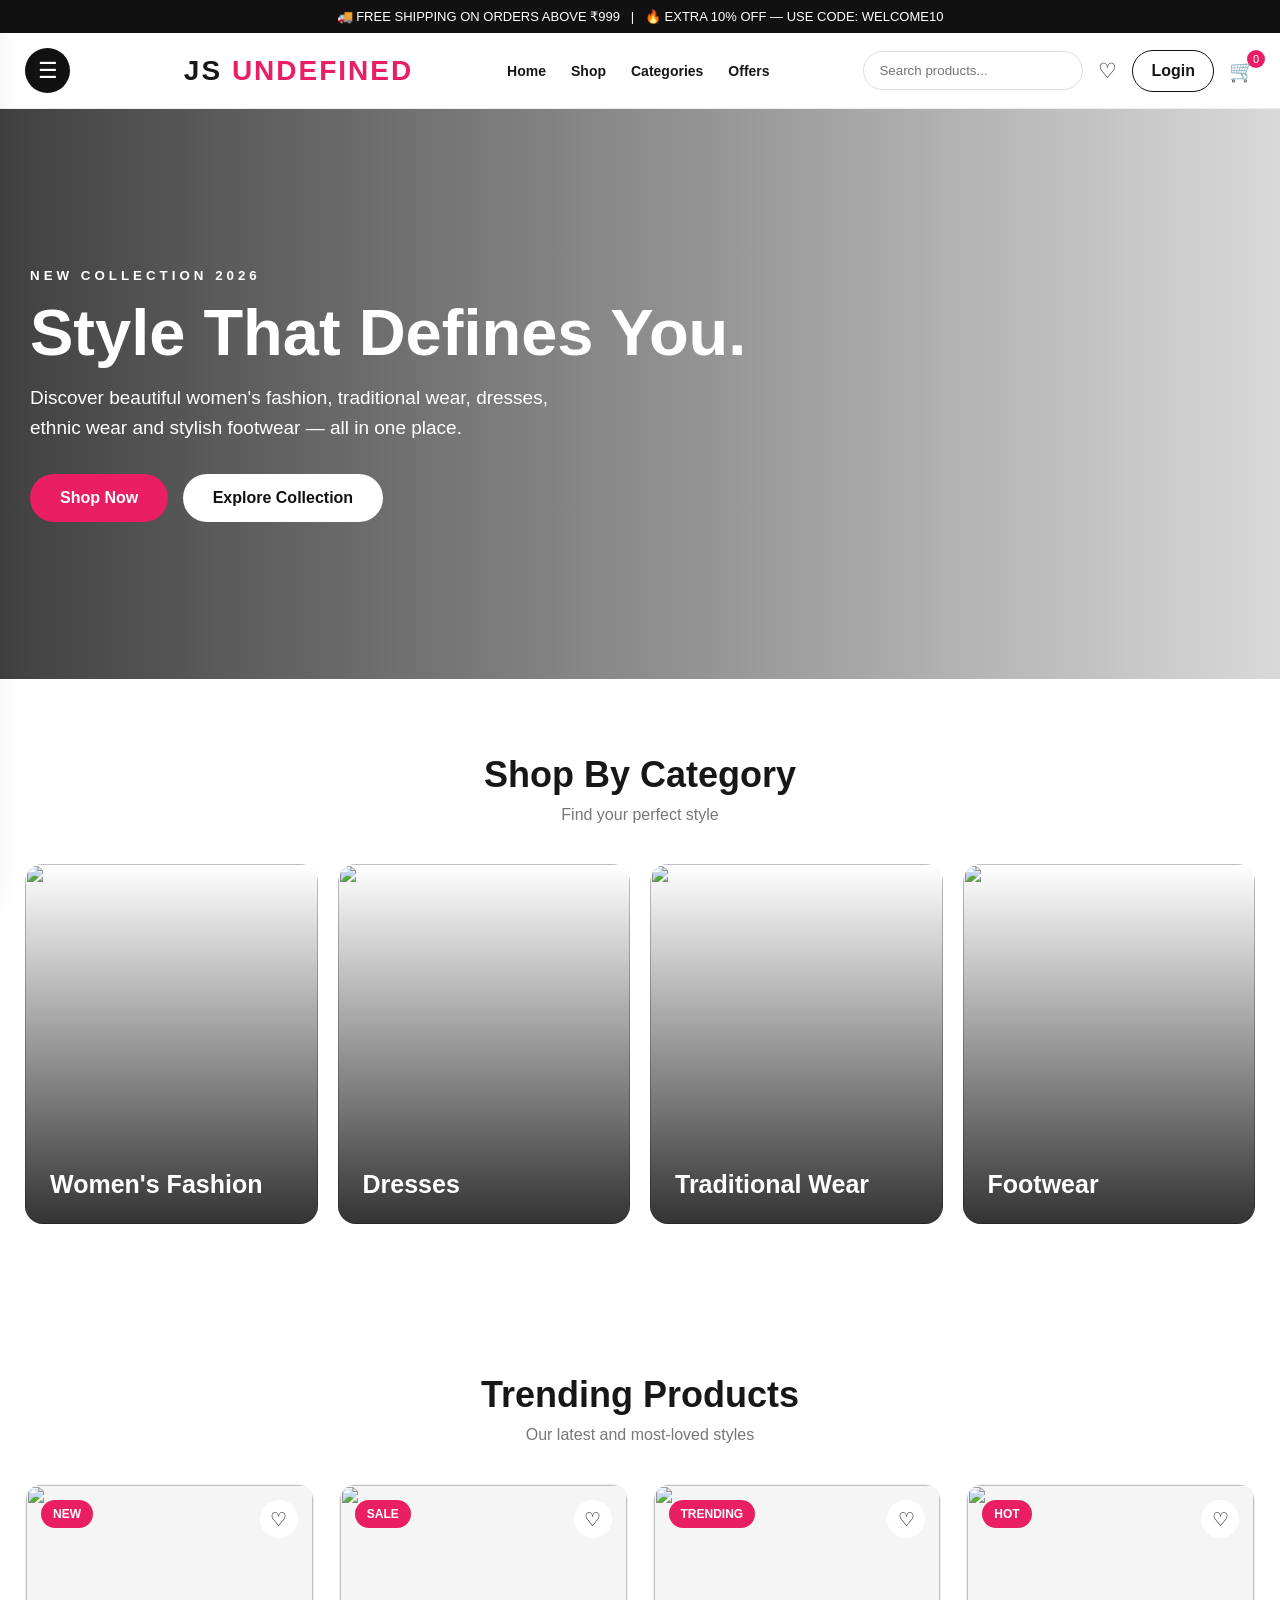
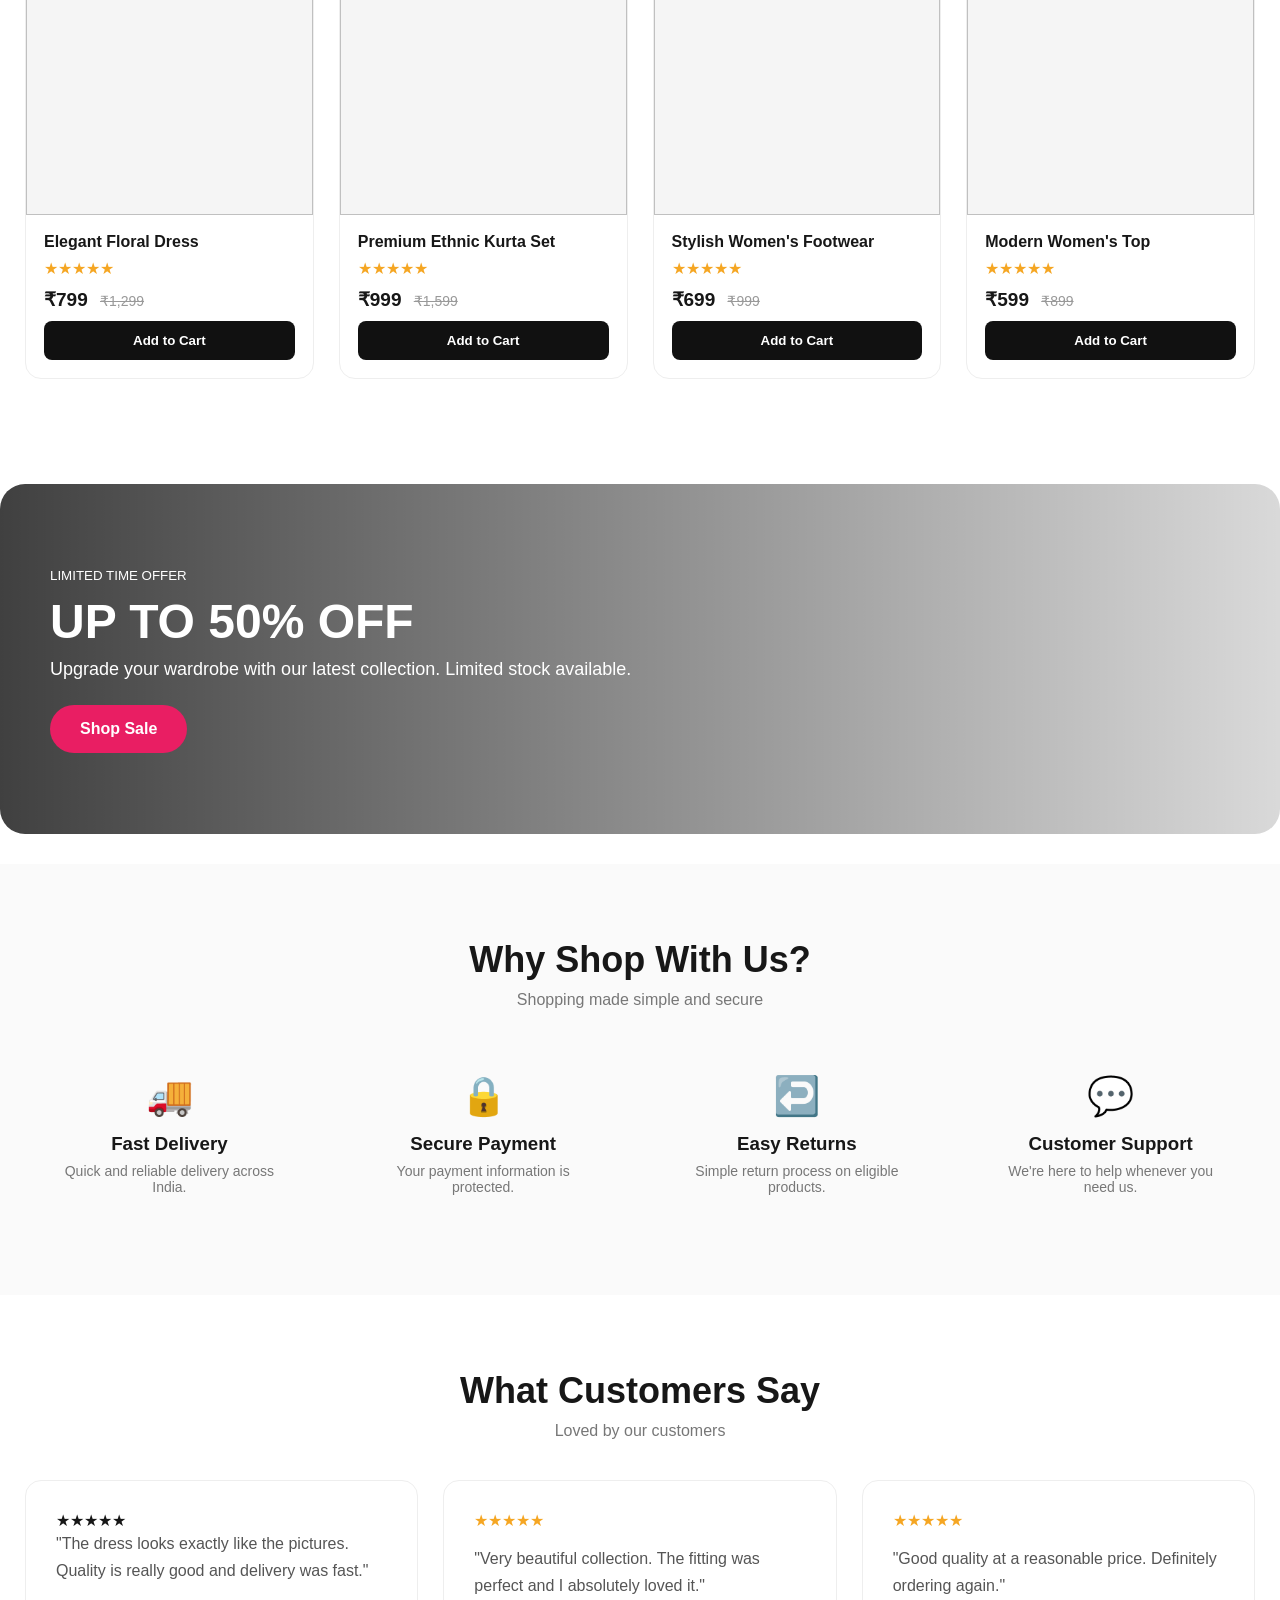
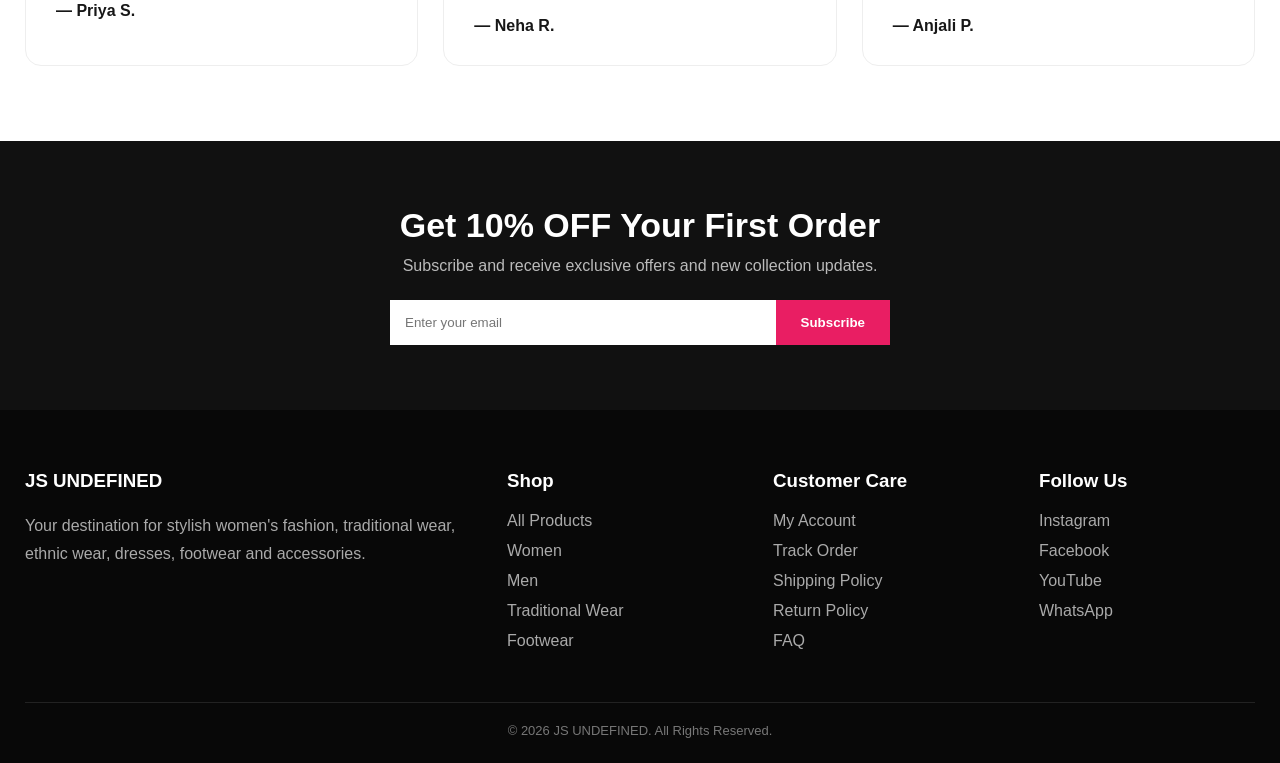
==== index.html @ e0d79042 "Update index.html" ====
<!DOCTYPE html>
<html lang="en">
<head>
<meta charset="UTF-8">
<meta name="viewport" content="width=device-width, initial-scale=1.0">

<title>JS UNDEFINED — Fashion & Lifestyle</title>

<style>
*{
    margin:0;
    padding:0;
    box-sizing:border-box;
    font-family:Arial,Helvetica,sans-serif;
}

html{
    scroll-behavior:smooth;
}

body{
    background:#fff;
    color:#171717;
}

a{
    text-decoration:none;
    color:inherit;
}

button{
    cursor:pointer;
}

/* TOP OFFER */
.topbar{
    background:#111;
    color:white;
    text-align:center;
    padding:9px;
    font-size:13px;
}

/* HEADER */
header{
    position:sticky;
    top:0;
    z-index:1000;
    background:white;
    border-bottom:1px solid #eee;
}

.navbar{
    height:75px;
    max-width:1450px;
    margin:auto;
    padding:0 25px;
    display:flex;
    align-items:center;
    justify-content:space-between;
}

/* MENU BUTTON */
.menu-btn{
    width:45px;
    height:45px;
    border:none;
    border-radius:50%;
    background:#111;
    color:white;
    font-size:22px;
    display:flex;
    align-items:center;
    justify-content:center;
    transition:.3s;
}

.menu-btn:hover{
    background:#e91e63;
    transform:rotate(90deg);
}

/* LOGO */
.logo{
    font-size:28px;
    font-weight:900;
    letter-spacing:2px;
    margin-left:20px;
}

.logo span{
    color:#e91e63;
}

/* DESKTOP LINKS */
.navlinks{
    display:flex;
    gap:25px;
    font-size:14px;
    font-weight:bold;
}

.navlinks a:hover{
    color:#e91e63;
}

/* ACTIONS */
.nav-actions{
    display:flex;
    align-items:center;
    gap:15px;
}

.search{
    width:220px;
    padding:11px 15px;
    border:1px solid #ddd;
    border-radius:25px;
    outline:none;
}

.icon{
    font-size:21px;
}

.cart{
    position:relative;
}

.cart-count{
    position:absolute;
    top:-9px;
    right:-10px;
    width:18px;
    height:18px;
    border-radius:50%;
    background:#e91e63;
    color:white;
    display:flex;
    align-items:center;
    justify-content:center;
    font-size:11px;
}

/* LOGIN BUTTON */
.login-btn{
    padding:11px 18px;
    border:1px solid #111;
    border-radius:25px;
    font-weight:bold;
}

.login-btn:hover{
    background:#111;
    color:white;
}

/* SIDE MENU */
.side-menu{
    position:fixed;
    top:0;
    left:-350px;
    width:330px;
    height:100vh;
    background:white;
    z-index:3000;
    box-shadow:5px 0 30px rgba(0,0,0,.2);
    transition:.35s;
    overflow-y:auto;
}

.side-menu.active{
    left:0;
}

.menu-header{
    background:#111;
    color:white;
    padding:25px;
    display:flex;
    justify-content:space-between;
    align-items:center;
}

.menu-header h2{
    font-size:21px;
}

.close-menu{
    border:none;
    background:none;
    color:white;
    font-size:28px;
}

.menu-section{
    padding:20px 25px 10px;
    font-size:12px;
    color:#999;
    text-transform:uppercase;
    font-weight:bold;
}

.menu-item{
    display:flex;
    align-items:center;
    gap:15px;
    padding:14px 25px;
    font-size:15px;
    border-bottom:1px solid #f2f2f2;
}

.menu-item:hover{
    background:#fafafa;
    color:#e91e63;
}

.menu-icon{
    width:25px;
    font-size:18px;
}

.menu-login{
    margin:20px;
    padding:14px;
    background:#e91e63;
    color:white;
    border-radius:8px;
    text-align:center;
    font-weight:bold;
}

/* MENU OVERLAY */
.menu-overlay{
    position:fixed;
    inset:0;
    background:rgba(0,0,0,.5);
    z-index:2500;
    display:none;
}

.menu-overlay.active{
    display:block;
}

/* HERO */
.hero{
    min-height:570px;
    display:flex;
    align-items:center;
    color:white;
    background:
    linear-gradient(90deg,rgba(0,0,0,.75),rgba(0,0,0,.15)),
    url("https://images.unsplash.com/photo-1483985988355-763728e1935b?auto=format&fit=crop&w=1800&q=85")
    center/cover;
}

.hero-content{
    max-width:1450px;
    width:100%;
    margin:auto;
    padding:60px 30px;
}

.hero small{
    letter-spacing:4px;
    text-transform:uppercase;
    font-weight:bold;
}

.hero h1{
    font-size:65px;
    max-width:750px;
    margin:15px 0;
    line-height:1.05;
}

.hero p{
    max-width:550px;
    font-size:19px;
    line-height:1.6;
    margin-bottom:30px;
}

.btn{
    display:inline-block;
    padding:15px 30px;
    border:none;
    border-radius:30px;
    background:#e91e63;
    color:white;
    font-weight:bold;
    transition:.3s;
}

.btn:hover{
    background:#c2185b;
    transform:translateY(-3px);
}

.btn.light{
    background:white;
    color:#111;
    margin-left:10px;
}

/* SECTIONS */
.section{
    max-width:1450px;
    margin:auto;
    padding:75px 25px;
}

.section-heading{
    text-align:center;
    margin-bottom:40px;
}

.section-heading h2{
    font-size:36px;
    margin-bottom:10px;
}

.section-heading p{
    color:#777;
}

/* CATEGORY */
.categories{
    display:grid;
    grid-template-columns:repeat(4,1fr);
    gap:20px;
}

.category{
    height:360px;
    position:relative;
    overflow:hidden;
    border-radius:18px;
}

.category img{
    width:100%;
    height:100%;
    object-fit:cover;
    transition:.5s;
}

.category:hover img{
    transform:scale(1.08);
}

.category-overlay{
    position:absolute;
    inset:0;
    background:linear-gradient(transparent,rgba(0,0,0,.8));
    display:flex;
    align-items:flex-end;
    padding:25px;
    color:white;
}

.category-overlay h3{
    font-size:25px;
}

/* PRODUCTS */
.products{
    display:grid;
    grid-template-columns:repeat(4,1fr);
    gap:25px;
}

.product{
    background:white;
    border:1px solid #eee;
    border-radius:16px;
    overflow:hidden;
    transition:.3s;
}

.product:hover{
    transform:translateY(-6px);
    box-shadow:0 15px 35px rgba(0,0,0,.1);
}

.product-img{
    position:relative;
    height:330px;
    background:#f5f5f5;
    overflow:hidden;
}

.product-img img{
    width:100%;
    height:100%;
    object-fit:cover;
    transition:.5s;
}

.product:hover .product-img img{
    transform:scale(1.05);
}

.badge{
    position:absolute;
    top:15px;
    left:15px;
    background:#e91e63;
    color:white;
    padding:7px 12px;
    border-radius:20px;
    font-size:12px;
    font-weight:bold;
}

.wishlist{
    position:absolute;
    top:15px;
    right:15px;
    width:38px;
    height:38px;
    border:none;
    border-radius:50%;
    background:white;
    font-size:19px;
}

.product-info{
    padding:18px;
}

.product-info h3{
    font-size:16px;
    margin-bottom:8px;
}

.stars{
    color:#f5a623;
}

.price{
    margin:10px 0;
    font-size:19px;
    font-weight:bold;
}

.old-price{
    color:#999;
    text-decoration:line-through;
    font-size:14px;
    margin-left:7px;
    font-weight:normal;
}

.add-cart{
    width:100%;
    padding:12px;
    border:none;
    border-radius:8px;
    background:#111;
    color:white;
    font-weight:bold;
}

.add-cart:hover{
    background:#e91e63;
}

/* PROMO */
.promo{
    max-width:1400px;
    min-height:350px;
    margin:30px auto;
    border-radius:25px;
    overflow:hidden;
    display:flex;
    align-items:center;
    color:white;
    background:
    linear-gradient(90deg,rgba(0,0,0,.75),rgba(0,0,0,.15)),
    url("https://images.unsplash.com/photo-1490481651871-ab68de25d43d?auto=format&fit=crop&w=1800&q=85")
    center/cover;
}

.promo-content{
    padding:50px;
}

.promo h2{
    font-size:48px;
    margin:10px 0;
}

.promo p{
    font-size:18px;
    margin-bottom:25px;
}

/* TRUST */
.trust{
    background:#fafafa;
    max-width:none;
}

.trust-grid{
    max-width:1400px;
    margin:auto;
    display:grid;
    grid-template-columns:repeat(4,1fr);
    gap:25px;
    text-align:center;
}

.trust-item{
    padding:25px;
}

.trust-icon{
    font-size:38px;
    margin-bottom:15px;
}

.trust-item p{
    color:#777;
    font-size:14px;
    margin-top:8px;
}

/* REVIEWS */
.reviews{
    display:grid;
    grid-template-columns:repeat(3,1fr);
    gap:25px;
}

.review{
    padding:30px;
    border:1px solid #eee;
    border-radius:16px;
}

.review-stars{
    color:#f5a623;
    margin-bottom:15px;
}

.review p{
    color:#555;
    line-height:1.7;
}

.customer{
    margin-top:18px;
    font-weight:bold;
}

/* NEWSLETTER */
.newsletter{
    background:#111;
    color:white;
    text-align:center;
    padding:65px 20px;
}

.newsletter h2{
    font-size:34px;
    margin-bottom:12px;
}

.newsletter p{
    color:#bbb;
    margin-bottom:25px;
}

.email-box{
    max-width:500px;
    margin:auto;
    display:flex;
}

.email-box input{
    flex:1;
    padding:15px;
    border:none;
    outline:none;
}

.email-box button{
    padding:15px 25px;
    border:none;
    background:#e91e63;
    color:white;
    font-weight:bold;
}

/* FOOTER */
footer{
    background:#080808;
    color:white;
    padding:60px 25px 25px;
}

.footer-grid{
    max-width:1400px;
    margin:auto;
    display:grid;
    grid-template-columns:2fr 1fr 1fr 1fr;
    gap:50px;
}

.footer-col h3{
    margin-bottom:20px;
}

.footer-col p{
    color:#aaa;
    line-height:1.7;
}

.footer-col a{
    display:block;
    color:#aaa;
    margin:12px 0;
}

.footer-col a:hover{
    color:white;
}

.copyright{
    max-width:1400px;
    margin:40px auto 0;
    padding-top:20px;
    border-top:1px solid #222;
    color:#777;
    text-align:center;
    font-size:13px;
}

/* MOBILE */
@media(max-width:1000px){

    .navlinks{
        display:none;
    }

    .search{
        width:160px;
    }

    .hero h1{
        font-size:50px;
    }

    .categories,
    .products{
        grid-template-columns:repeat(2,1fr);
    }

    .trust-grid{
        grid-template-columns:repeat(2,1fr);
    }
}

@media(max-width:600px){

    .navbar{
        padding:0 12px;
    }

    .logo{
        font-size:19px;
        margin-left:8px;
    }

    .search{
        display:none;
    }

    .login-btn{
        display:none;
    }

    .hero{
        min-height:500px;
    }

    .hero-content{
        padding:40px 20px;
    }

    .hero h1{
        font-size:39px;
    }

    .hero p{
        font-size:16px;
    }

    .btn{
        padding:13px 21px;
    }

    .section{
        padding:50px 15px;
    }

    .section-heading h2{
        font-size:29px;
    }

    .categories,
    .products{
        grid-template-columns:1fr 1fr;
        gap:12px;
    }

    .category{
        height:230px;
    }

    .product-img{
        height:220px;
    }

    .product-info{
        padding:12px;
    }

    .product-info h3{
        font-size:14px;
    }

    .promo{
        margin:15px;
    }

    .promo-content{
        padding:30px 25px;
    }

    .promo h2{
        font-size:34px;
    }

    .trust-grid{
        grid-template-columns:1fr 1fr;
    }

    .reviews{
        grid-template-columns:1fr;
    }

    .footer-grid{
        grid-template-columns:1fr;
    }

    .side-menu{
        width:300px;
    }
}
</style>
</head>

<body>

<!-- TOP BAR -->
<div class="topbar">
🚚 FREE SHIPPING ON ORDERS ABOVE ₹999
&nbsp; | &nbsp;
🔥 EXTRA 10% OFF — USE CODE: WELCOME10
</div>


<!-- HEADER -->
<header>

<nav class="navbar">

    <!-- CORNER MAIN MENU -->
    <button class="menu-btn" onclick="openMenu()">
        ☰
    </button>

    <!-- WEBSITE NAME -->
    <a href="#home" class="logo">
        JS <span>UNDEFINED</span>
    </a>

    <!-- DESKTOP NAVIGATION -->
    <div class="navlinks">
        <a href="#home">Home</a>
        <a href="#shop">Shop</a>
        <a href="#categories">Categories</a>
        <a href="#offers">Offers</a>
    </div>

    <div class="nav-actions">

        <input
        class="search"
        type="text"
        placeholder="Search products...">

        <span class="icon">♡</span>

        <a href="#login" class="login-btn">
            Login
        </a>

        <span class="icon cart">
            🛒
            <span class="cart-count" id="cartCount">0</span>
        </span>

    </div>

</nav>

</header>


<!-- SIDE MAIN MENU -->
<div class="menu-overlay" id="menuOverlay" onclick="closeMenu()"></div>

<div class="side-menu" id="sideMenu">

    <div class="menu-header">

        <h2>JS UNDEFINED</h2>

        <button class="close-menu" onclick="closeMenu()">
            ×
        </button>

    </div>


    <div class="menu-section">
        Main Menu
    </div>

    <a class="menu-item" href="#home" onclick="closeMenu()">
        <span class="menu-icon">⌂</span>
        Home
    </a>

    <a class="menu-item" href="#shop" onclick="closeMenu()">
        <span class="menu-icon">🛍️</span>
        All Products
    </a>

    <a class="menu-item" href="#shop">
        <span class="menu-icon">✨</span>
        New Arrivals
    </a>


    <div class="menu-section">
        Fashion
    </div>

    <a class="menu-item" href="#">
        <span class="menu-icon">👗</span>
        Women
    </a>

    <a class="menu-item" href="#">
        <span class="menu-icon">👔</span>
        Men
    </a>

    <a class="menu-item" href="#">
        <span class="menu-icon">🥻</span>
        Traditional Wear
    </a>

    <a class="menu-item" href="#">
        <span class="menu-icon">👗</span>
        Dresses
    </a>

    <a class="menu-item" href="#">
        <span class="menu-icon">🌸</span>
        Kurtis
    </a>

    <a class="menu-item" href="#">
        <span class="menu-icon">🥻</span>
        Sarees
    </a>

    <a class="menu-item" href="#">
        <span class="menu-icon">✨</span>
        Ethnic Wear
    </a>

    <a class="menu-item" href="#">
        <span class="menu-icon">👠</span>
        Footwear
    </a>

    <a class="menu-item" href="#">
        <span class="menu-icon">👜</span>
        Accessories
    </a>


    <div class="menu-section">
        Shopping
    </div>

    <a class="menu-item" href="#offers">
        <span class="menu-icon">🔥</span>
        Offers & Sale
    </a>

    <a class="menu-item" href="#">
        <span class="menu-icon">📦</span>
        Track Order
    </a>

    <a class="menu-item" href="#">
        <span class="menu-icon">♡</span>
        Wishlist
    </a>

    <a class="menu-item" href="#">
        <span class="menu-icon">🛒</span>
        My Cart
    </a>


    <div class="menu-section">
        Account
    </div>

    <!-- LOGIN -->
    <a class="menu-item" href="#login">
        <span class="menu-icon">🔐</span>
        Login
    </a>

    <!-- REGISTRATION -->
    <a class="menu-item" href="#registration">
        <span class="menu-icon">👤</span>
        Create Account / Registration
    </a>


    <a class="menu-login" href="#login">
        Login / Register
    </a>


    <div class="menu-section">
        Help
    </div>

    <a class="menu-item" href="#">
        <span class="menu-icon">❓</span>
        FAQ
    </a>

    <a class="menu-item" href="#">
        <span class="menu-icon">📞</span>
        Contact Us
    </a>

    <a class="menu-item" href="#">
        <span class="menu-icon">🚚</span>
        Shipping Policy
    </a>

    <a class="menu-item" href="#">
        <span class="menu-icon">↩️</span>
        Return Policy
    </a>

</div>


<!-- HERO -->
<section class="hero" id="home">

<div class="hero-content">

    <small>New Collection 2026</small>

    <h1>
        Style That Defines You.
    </h1>

    <p>
        Discover beautiful women's fashion,
        traditional wear, dresses, ethnic wear
        and stylish footwear — all in one place.
    </p>

    <a href="#shop" class="btn">
        Shop Now
    </a>

    <a href="#categories" class="btn light">
        Explore Collection
    </a>

</div>

</section>


<!-- CATEGORIES -->
<section class="section" id="categories">

<div class="section-heading">

    <h2>
        Shop By Category
    </h2>

    <p>
        Find your perfect style
    </p>

</div>

<div class="categories">

<a href="#" class="category">

<img src="https://images.unsplash.com/photo-1496747611176-843222e1e57c?auto=format&fit=crop&w=900&q=85">

<div class="category-overlay">
<h3>Women's Fashion</h3>
</div>

</a>


<a href="#" class="category">

<img src="https://images.unsplash.com/photo-1594633312681-425c7b97ccd1?auto=format&fit=crop&w=900&q=85">

<div class="category-overlay">
<h3>Dresses</h3>
</div>

</a>


<a href="#" class="category">

<img src="https://images.unsplash.com/photo-1610030469983-98e550d6193c?auto=format&fit=crop&w=900&q=85">

<div class="category-overlay">
<h3>Traditional Wear</h3>
</div>

</a>


<a href="#" class="category">

<img src="https://images.unsplash.com/photo-1543163521-1bf539c55dd2?auto=format&fit=crop&w=900&q=85">

<div class="category-overlay">
<h3>Footwear</h3>
</div>

</a>

</div>

</section>


<!-- PRODUCTS -->
<section class="section" id="shop">

<div class="section-heading">

<h2>
Trending Products
</h2>

<p>
Our latest and most-loved styles
</p>

</div>


<div class="products">


<div class="product">

<div class="product-img">

<span class="badge">
NEW
</span>

<button class="wishlist">
♡
</button>

<img src="https://images.unsplash.com/photo-1595777457583-95e059d581b8?auto=format&fit=crop&w=700&q=85">

</div>

<div class="product-info">

<h3>
Elegant Floral Dress
</h3>

<div class="stars">
★★★★★
</div>

<div class="price">
₹799
<span class="old-price">
₹1,299
</span>
</div>

<button class="add-cart" onclick="addCart()">
Add to Cart
</button>

</div>

</div>


<div class="product">

<div class="product-img">

<span class="badge">
SALE
</span>

<button class="wishlist">
♡
</button>

<img src="https://images.unsplash.com/photo-1583391733956-6c78276477e2?auto=format&fit=crop&w=700&q=85">

</div>

<div class="product-info">

<h3>
Premium Ethnic Kurta Set
</h3>

<div class="stars">
★★★★★
</div>

<div class="price">
₹999
<span class="old-price">
₹1,599
</span>
</div>

<button class="add-cart" onclick="addCart()">
Add to Cart
</button>

</div>

</div>


<div class="product">

<div class="product-img">

<span class="badge">
TRENDING
</span>

<button class="wishlist">
♡
</button>

<img src="https://images.unsplash.com/photo-1560769629-975ec94e6a86?auto=format&fit=crop&w=700&q=85">

</div>

<div class="product-info">

<h3>
Stylish Women's Footwear
</h3>

<div class="stars">
★★★★★
</div>

<div class="price">
₹699
<span class="old-price">
₹999
</span>
</div>

<button class="add-cart" onclick="addCart()">
Add to Cart
</button>

</div>

</div>


<div class="product">

<div class="product-img">

<span class="badge">
HOT
</span>

<button class="wishlist">
♡
</button>

<img src="https://images.unsplash.com/photo-1551488831-00ddcb6c6bd3?auto=format&fit=crop&w=700&q=85">

</div>

<div class="product-info">

<h3>
Modern Women's Top
</h3>

<div class="stars">
★★★★★
</div>

<div class="price">
₹599
<span class="old-price">
₹899
</span>
</div>

<button class="add-cart" onclick="addCart()">
Add to Cart
</button>

</div>

</div>


</div>

</section>


<!-- PROMOTION -->
<section id="offers">

<div class="promo">

<div class="promo-content">

<small>
LIMITED TIME OFFER
</small>

<h2>
UP TO 50% OFF
</h2>

<p>
Upgrade your wardrobe with our latest collection.
Limited stock available.
</p>

<a href="#shop" class="btn">
Shop Sale
</a>

</div>

</div>

</section>


<!-- TRUST -->
<section class="section trust">

<div class="section-heading">

<h2>
Why Shop With Us?
</h2>

<p>
Shopping made simple and secure
</p>

</div>


<div class="trust-grid">

<div class="trust-item">
<div class="trust-icon">🚚</div>
<h3>Fast Delivery</h3>
<p>Quick and reliable delivery across India.</p>
</div>

<div class="trust-item">
<div class="trust-icon">🔒</div>
<h3>Secure Payment</h3>
<p>Your payment information is protected.</p>
</div>

<div class="trust-item">
<div class="trust-icon">↩️</div>
<h3>Easy Returns</h3>
<p>Simple return process on eligible products.</p>
</div>

<div class="trust-item">
<div class="trust-icon">💬</div>
<h3>Customer Support</h3>
<p>We're here to help whenever you need us.</p>
</div>

</div>

</section>


<!-- REVIEWS -->
<section class="section">

<div class="section-heading">

<h2>
What Customers Say
</h2>

<p>
Loved by our customers
</p>

</div>


<div class="reviews">

<div class="review">

<div class="review-star" >
★★★★★
</div>

<p>
"The dress looks exactly like the pictures.
Quality is really good and delivery was fast."
</p>

<div class="customer">
— Priya S.
</div>

</div>


<div class="review">

<div class="review-stars">
★★★★★
</div>

<p>
"Very beautiful collection. The fitting was
perfect and I absolutely loved it."
</p>

<div class="customer">
— Neha R.
</div>

</div>


<div class="review">

<div class="review-stars">
★★★★★
</div>

<p>
"Good quality at a reasonable price.
Definitely ordering again."
</p>

<div class="customer">
— Anjali P.
</div>

</div>

</div>

</section>


<!-- NEWSLETTER -->
<section class="newsletter">

<h2>
Get 10% OFF Your First Order
</h2>

<p>
Subscribe and receive exclusive offers and new collection updates.
</p>

<div class="email-box">

<input
type="email"
placeholder="Enter your email">

<button>
Subscribe
</button>

</div>

</section>


<!-- FOOTER -->
<footer>

<div class="footer-grid">


<div class="footer-col">

<h3>
JS UNDEFINED
</h3>

<p>
Your destination for stylish women's fashion,
traditional wear, ethnic wear, dresses,
footwear and accessories.
</p>

</div>


<div class="footer-col">

<h3>
Shop
</h3>

<a href="#">All Products</a>
<a href="#">Women</a>
<a href="#">Men</a>
<a href="#">Traditional Wear</a>
<a href="#">Footwear</a>

</div>


<div class="footer-col">

<h3>
Customer Care
</h3>

<a href="#">My Account</a>
<a href="#">Track Order</a>
<a href="#">Shipping Policy</a>
<a href="#">Return Policy</a>
<a href="#">FAQ</a>

</div>


<div class="footer-col">

<h3>
Follow Us
</h3>

<a href="#">Instagram</a>
<a href="#">Facebook</a>
<a href="#">YouTube</a>
<a href="#">WhatsApp</a>

</div>

</div>


<div class="copyright">

© 2026 JS UNDEFINED. All Rights Reserved.

</div>

</footer>


<script>

/* CART */

let cart = 0;

function addCart(){

    cart++;

    document.getElementById("cartCount").innerText = cart;

}


/* OPEN MENU */

function openMenu(){

    document.getElementById("sideMenu")
    .classList.add("active");

    document.getElementById("menuOverlay")
    .classList.add("active");

}


/* CLOSE MENU */

function closeMenu(){

    document.getElementById("sideMenu")
    .classList.remove("active");

    document.getElementById("menuOverlay")
    .classList.remove("active");

}

</script>

</body>
</html>
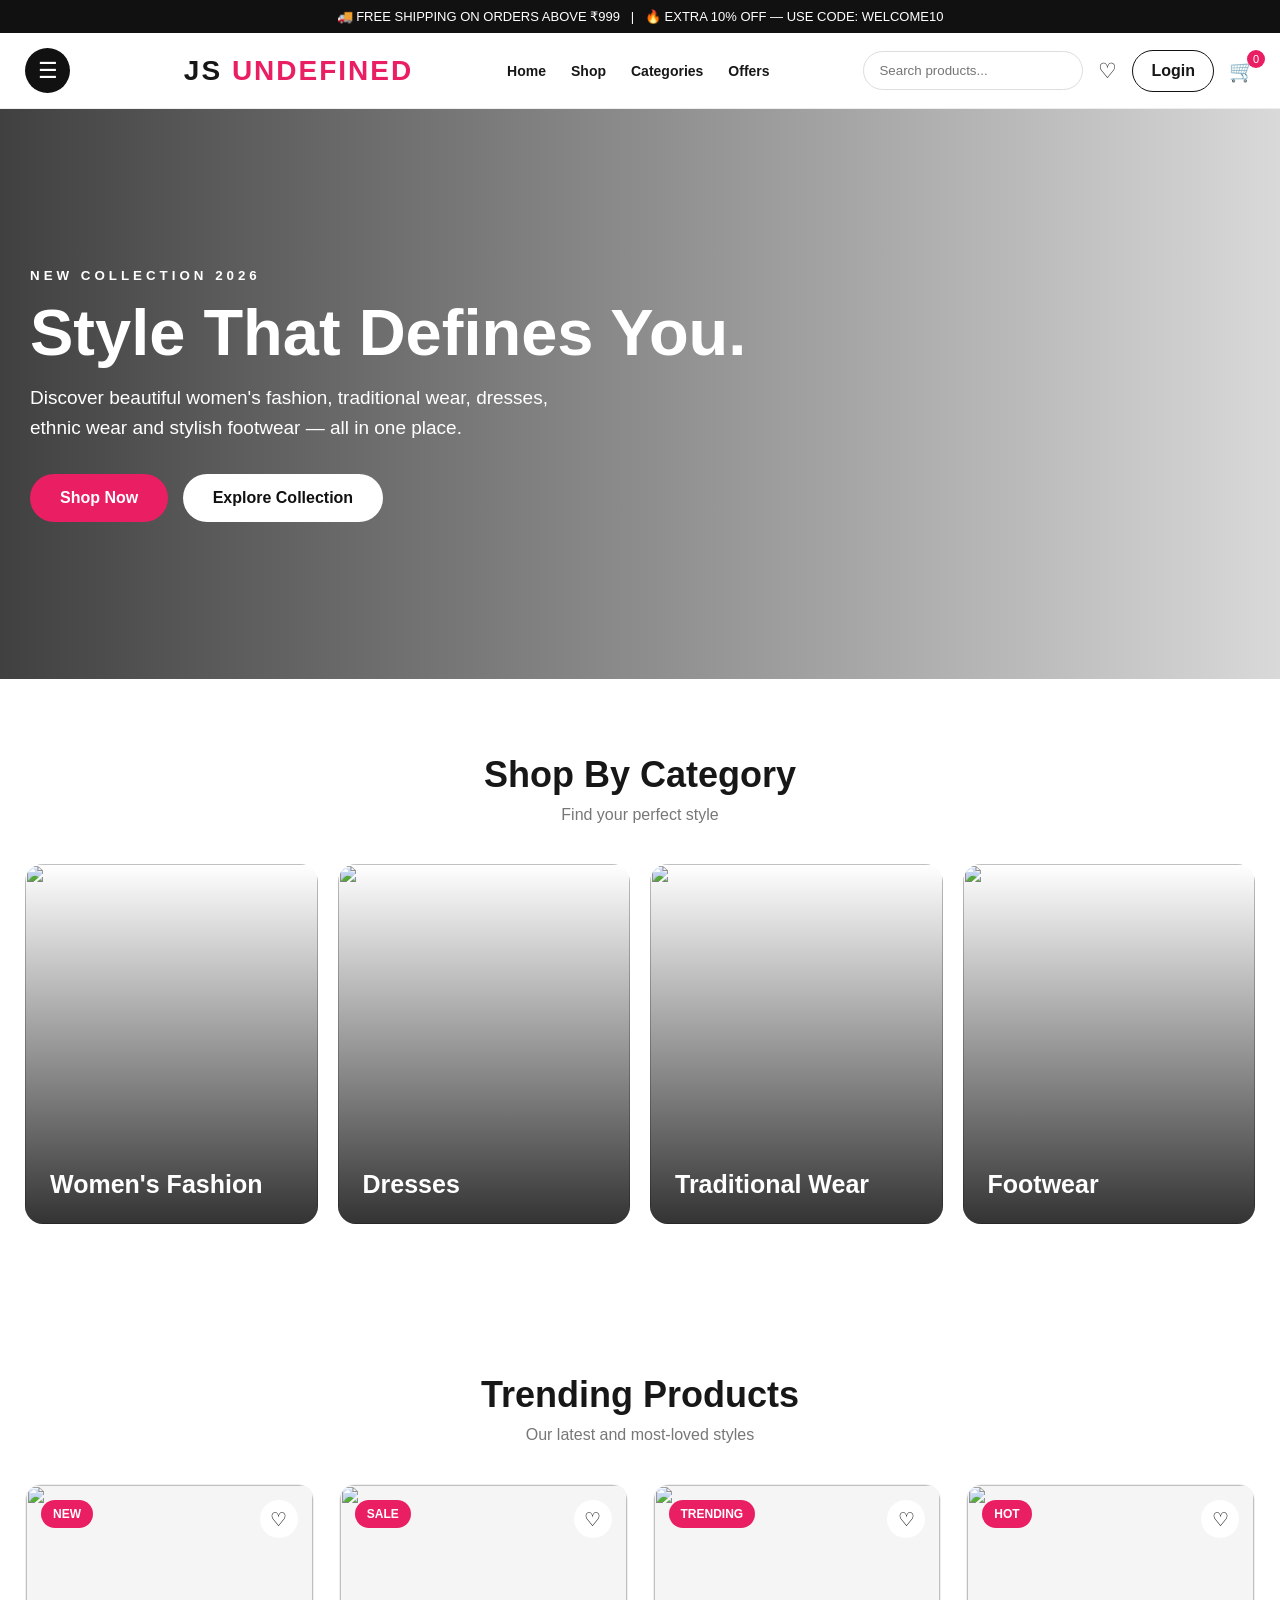
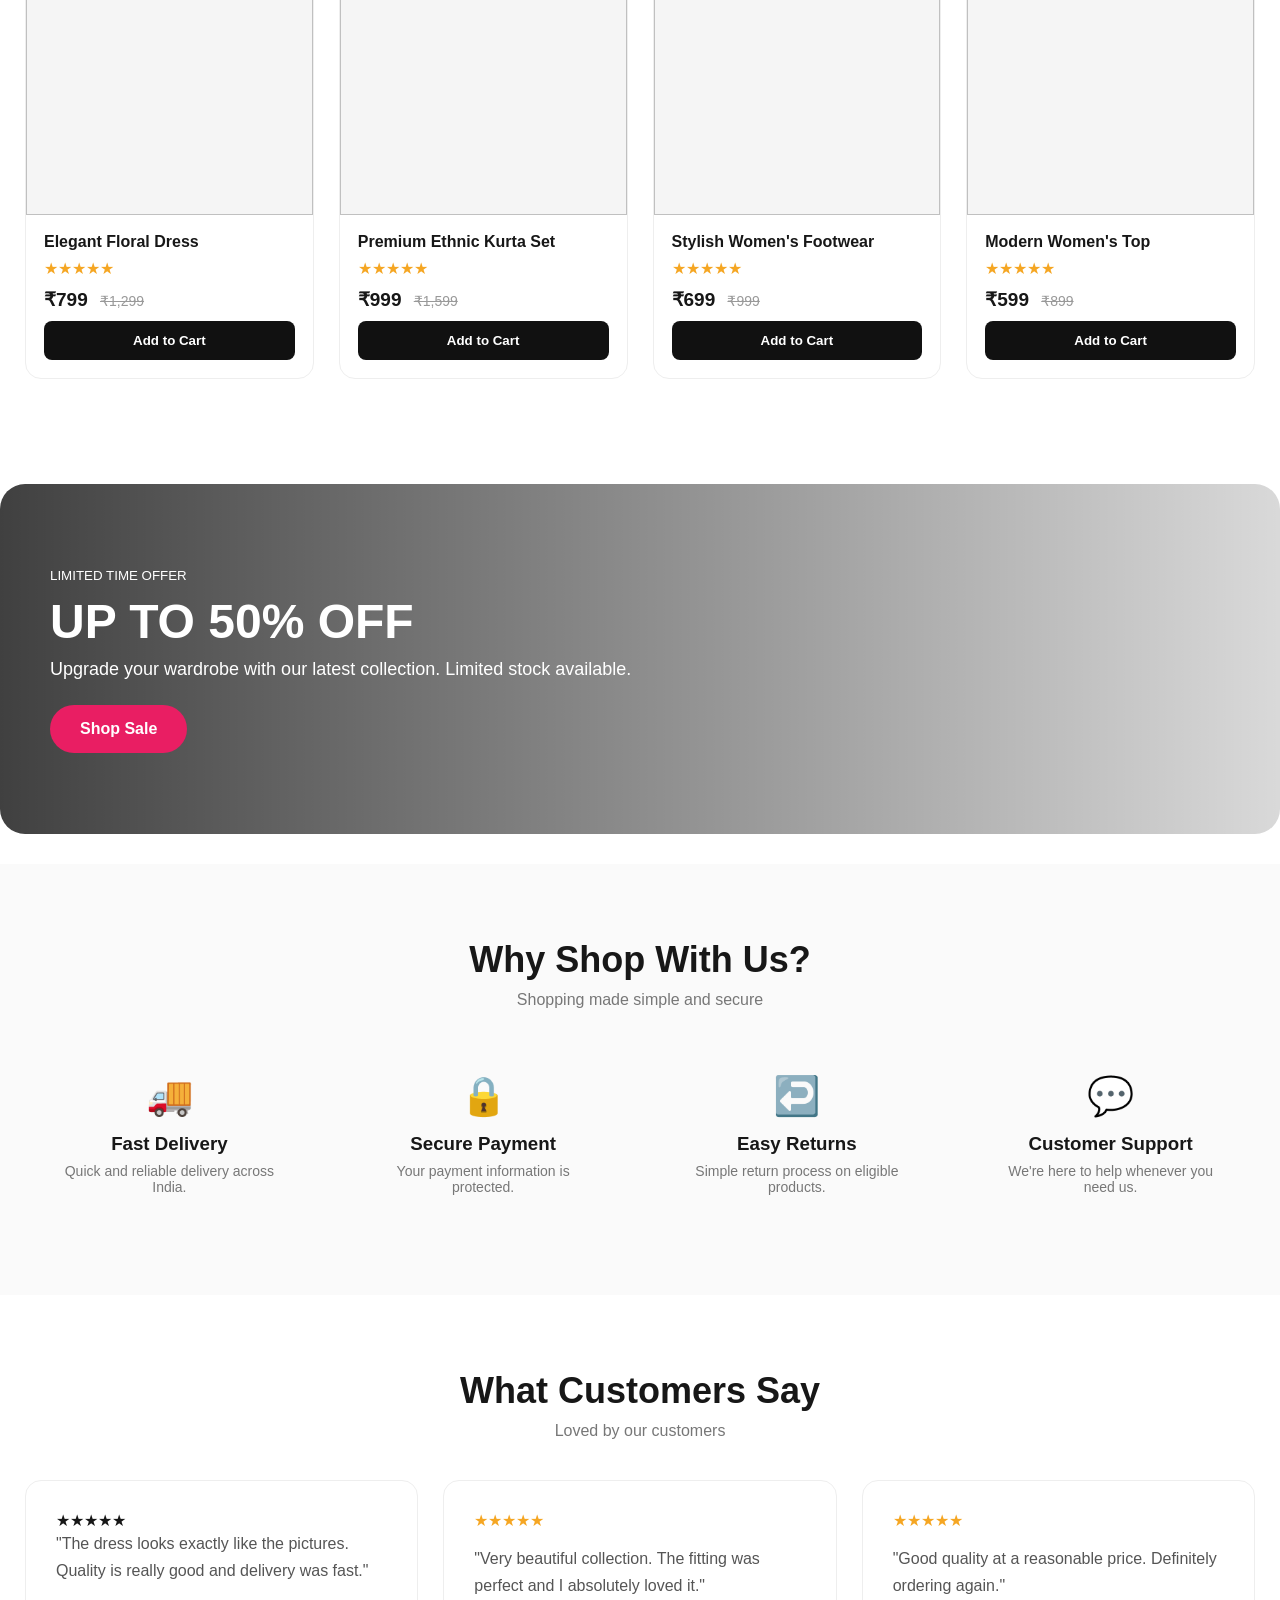
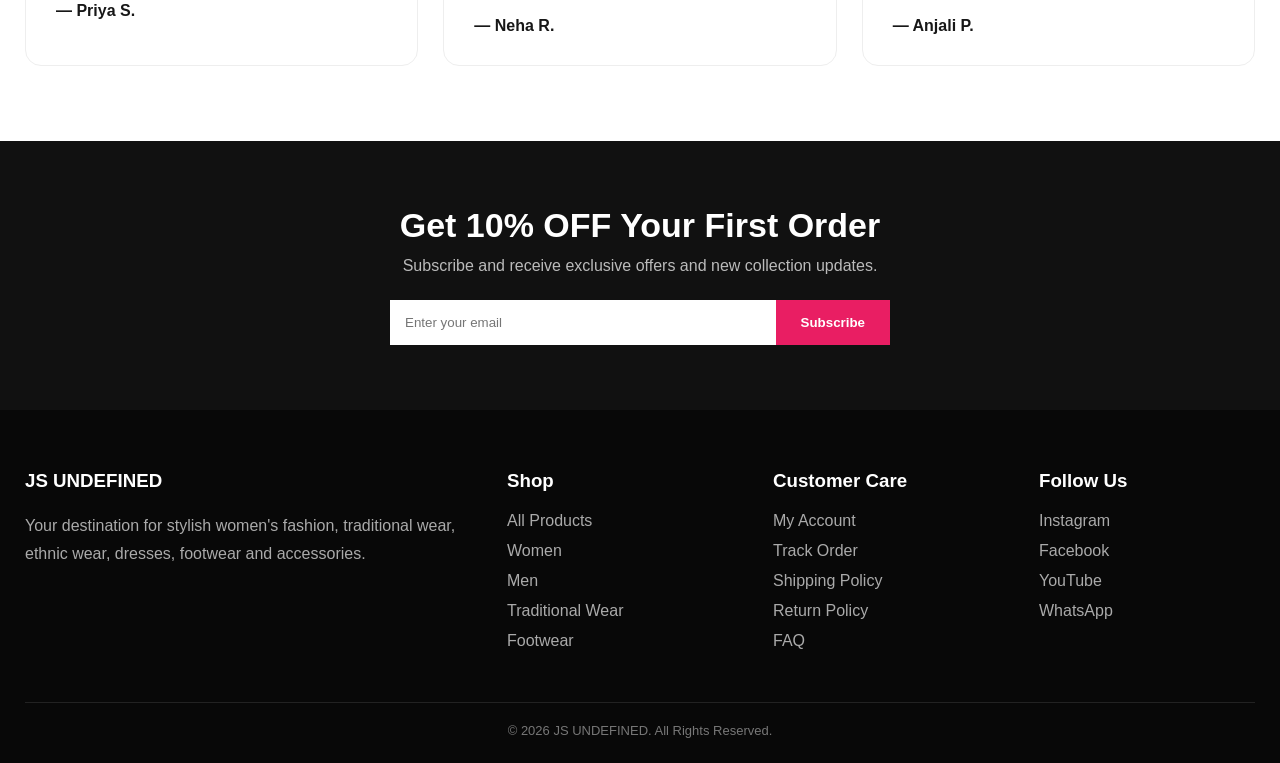
==== commit 9095b9ba: "Update index.html" ====
--- a/index.html
+++ b/index.html
@@ -159,13 +159,14 @@
 .side-menu{
     position:fixed;
     top:0;
-    left:-350px;
-    width:330px;
+    left:-100%;
+    width:82vw;
+    max-width:330px;
     height:100vh;
-    background:white;
+    background:#fff;
     z-index:3000;
     box-shadow:5px 0 30px rgba(0,0,0,.2);
-    transition:.35s;
+    transition:left .35s ease;
     overflow-y:auto;
 }
 
@@ -665,8 +666,45 @@
 
 @media(max-width:600px){
 
+    .side-menu{
+        width:82vw;
+        max-width:330px;
+    }
+
+    .menu-item{
+        padding:14px 20px;
+        font-size:16px;
+    }
+
+    .menu-section{
+        padding:18px 20px 8px;
+        font-size:12px;
+    }
+
+    .menu-icon{
+        width:28px;
+        font-size:18px;
+    }
+
+    .menu-header{
+        padding:20px;
+    }
+
+    .menu-login{
+        margin:15px 20px;
+        padding:13px;
+    }
+}
+
+@media(max-width:600px){
+
     .navbar{
         padding:0 12px;
+    }
+
+.side-menu
+       {
+        width:300px;
     }
 
     .logo{
@@ -943,15 +981,16 @@
     </a>
 
     <!-- REGISTRATION -->
-    <a class="menu-item" href="#registration">
-        <span class="menu-icon">👤</span>
-        Create Account / Registration
-    </a>
-
-
-    <a class="menu-login" href="#login">
-        Login / Register
-    </a>
+    <a class="menu-item" href="#login">
+    <span class="menu-icon">🔐</span>
+    <span>Login</span>
+</a>
+
+
+   <a class="menu-item" href="#login">
+    <span class="menu-icon">🔐</span>
+    <span>Login</span>
+</a>
 
 
     <div class="menu-section">
